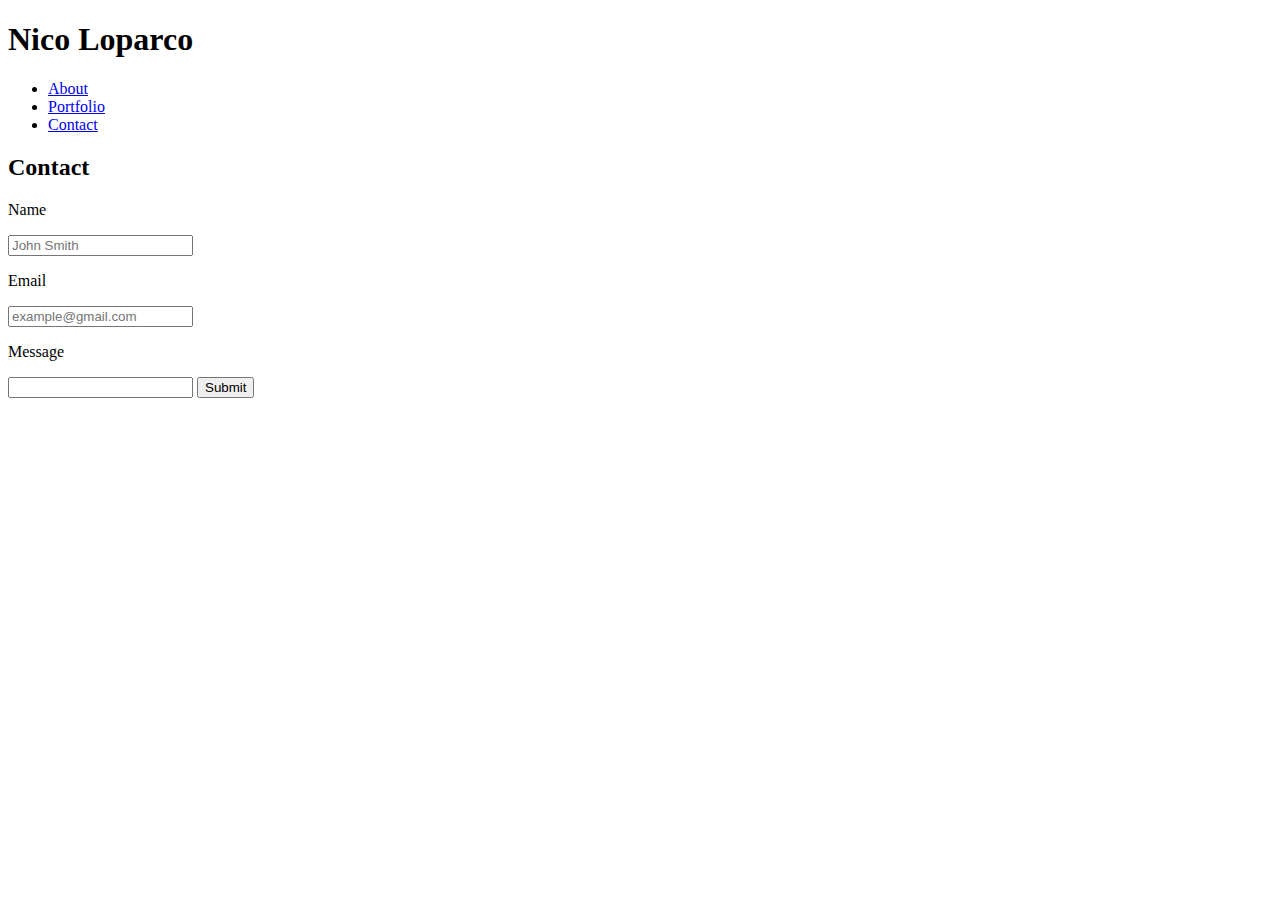
==== contact.html @ f5cacdc5 "copied basic portfolio into the responsive portfolio directory" ====
<!DOCTYPE html>
<html lang="en">
<head>
    <meta charset="UTF-8">
    <meta name="viewport" content="width=device-width, initial-scale=1.0">
    <meta http-equiv="X-UA-Compatible" content="ie=edge">
    <title>About me</title>
    <link href="https://fonts.googleapis.com/css?family=Lato:300i&display=swap" rel="stylesheet">
    <link rel="stylesheet" type="text/css" href="../Basic-Portfolio/assets/css/style-contact.css">
</head>

<header>
    <div class="logo">
        <h1>Nico Loparco</h1>
    </div>
    <nav> 
        <ul class="links">
            <li><a href="index.html">About</a></li>
            <li><a href="portfolio.html">Portfolio</a></li>
            <li><a href="contact.html">Contact</a></li>
        </ul>
     </nav>
</header>

<body>
    <section id="main-info">
        <h2>Contact</h2>
            <p>Name</p>   
            <input type="text" name="Name" placeholder="John Smith">
            <p>Email</p>   
            <input type="text" name="Email" placeholder="example@gmail.com">
            <p>Message</p> 
            <input type="text" name="Message" id="message">
            <button>Submit</button>
    </section>
</body>
</html>
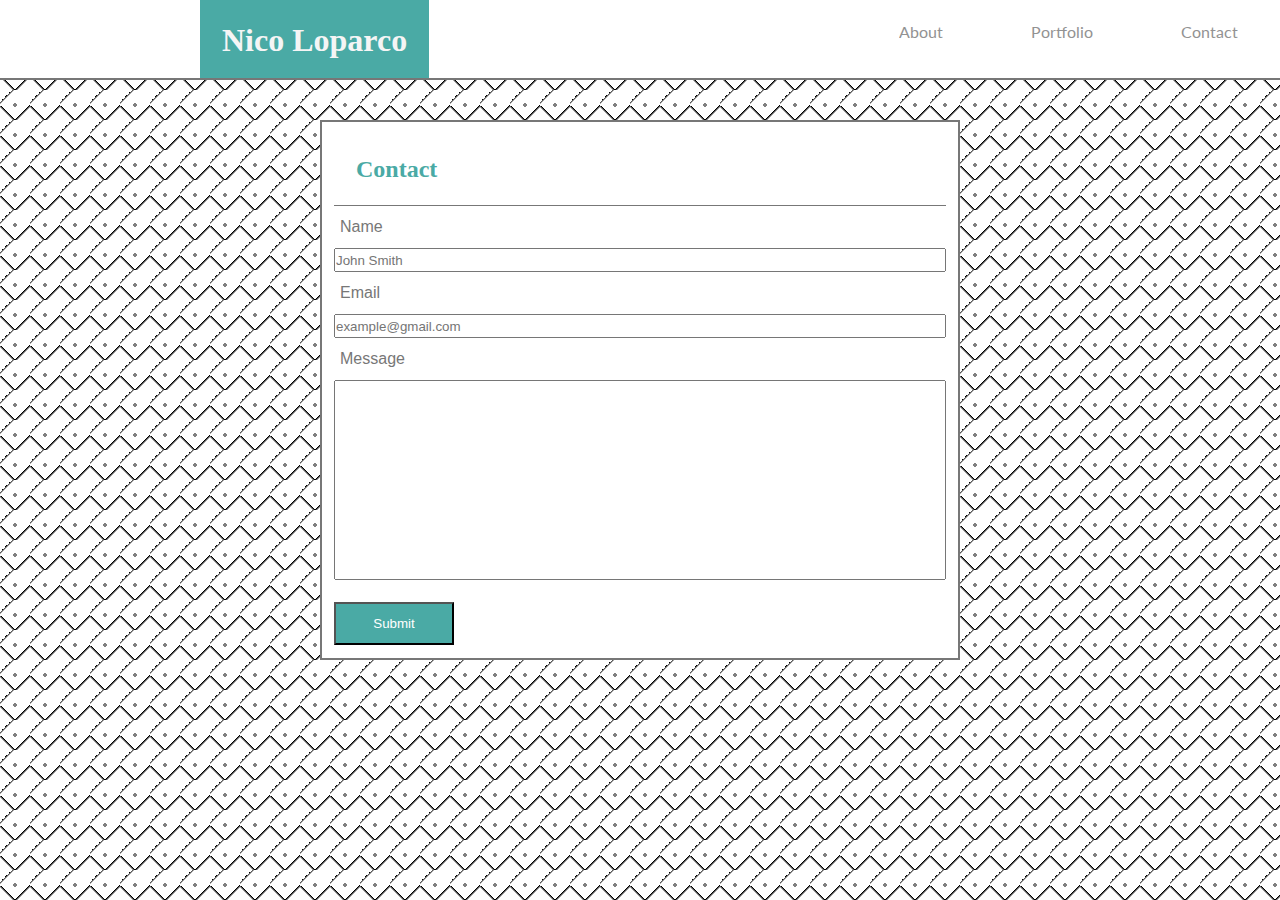
==== commit 57b1c3fe: "fixed responsive portfolio sources and paths and added media queries" ====
--- a/contact.html
+++ b/contact.html
@@ -6,7 +6,7 @@
     <meta http-equiv="X-UA-Compatible" content="ie=edge">
     <title>About me</title>
     <link href="https://fonts.googleapis.com/css?family=Lato:300i&display=swap" rel="stylesheet">
-    <link rel="stylesheet" type="text/css" href="../Basic-Portfolio/assets/css/style-contact.css">
+    <link rel="stylesheet" type="text/css" href="assets/css/style-contact.css">
 </head>
 
 <header>
--- a/assets/css/style-contact.css
+++ b/assets/css/style-contact.css
@@ -0,0 +1,130 @@
+*{
+    margin:0px;
+    padding:0px;
+    box-sizing: border-box
+}
+
+nav {
+    float:right;
+    align-items: center; 
+    background-color: white;
+}
+
+
+.logo {
+    float:left;
+    background-color:#4aaaa5;
+    color: whitesmoke;
+    font-size: 16px;
+    font-family: Georgia, 'Times New Roman', Times, serif;
+    padding: 22px;
+    margin-left: 200px;
+    border-bottom: solid 2px #777777;
+    height: 80px;
+}
+
+.links a {
+    color:#777777;
+    font-family: 'Lato', sans-serif;
+    text-decoration: none;
+    opacity: .8;
+}
+
+.links li {
+    list-style: none;
+    display: inline-block;
+    margin: 22px 42px;
+    
+    text-align: center;
+}
+
+.links a:hover {
+    color: blue;
+    font-size: 18px;
+}
+
+#main-info {
+    width: 50%;
+    background-color: white;
+    border: solid 2px #777777;
+    padding: 12px;
+    margin-left: 25%;
+    margin-top: 40px;
+    height: 540px;
+    
+}
+
+#main-info p {
+    color: #777777;
+    font-family: Arial, Helvetica, sans-serif;
+    line-height: 30px;
+    padding: 6px;
+}
+
+h2 {
+    color: #4aaaa5;
+    padding: 22px;
+    border-bottom: solid 1px #777777;
+}
+
+body {
+    background-image: linear-gradient(45deg, transparent 20%, black 25%, transparent 25%), 
+                      linear-gradient(-45deg, transparent 20%, black 25%, transparent 25%), 
+                      linear-gradient(-45deg, transparent 75%, black 80%, transparent 0),
+                      radial-gradient(gray 2px, transparent 0);
+    background-size: 30px 30px, 30px 30px;
+}
+
+header {
+    background-color: white;
+    height: 80px;
+    border-bottom: solid 2px #777777;
+}
+
+input {
+    width: 100%;
+    height: 24px;
+}
+
+#message {
+    height: 200px;
+}
+
+button {
+    color: white;
+    background-color: #4aaaa5;
+    padding: 12px;
+    margin-top: 22px;
+    width: 120px;
+   
+}
+
+@media (max-width:768px){
+    #main-info{
+        margin:100px;
+    }
+    .logo {
+        margin-left:20px;
+    }
+    
+}
+
+@media (max-width:640px) {
+    #main-info{
+        margin: 100px;
+    }
+    nav {
+        justify-content: center;
+        width: 100%;
+        margin: none;
+        padding: none;
+    }
+    .links {
+        padding: none;
+        margin: none;
+        justify-content: center;
+    }
+    .logo {
+        width: 100%;
+    }
+}